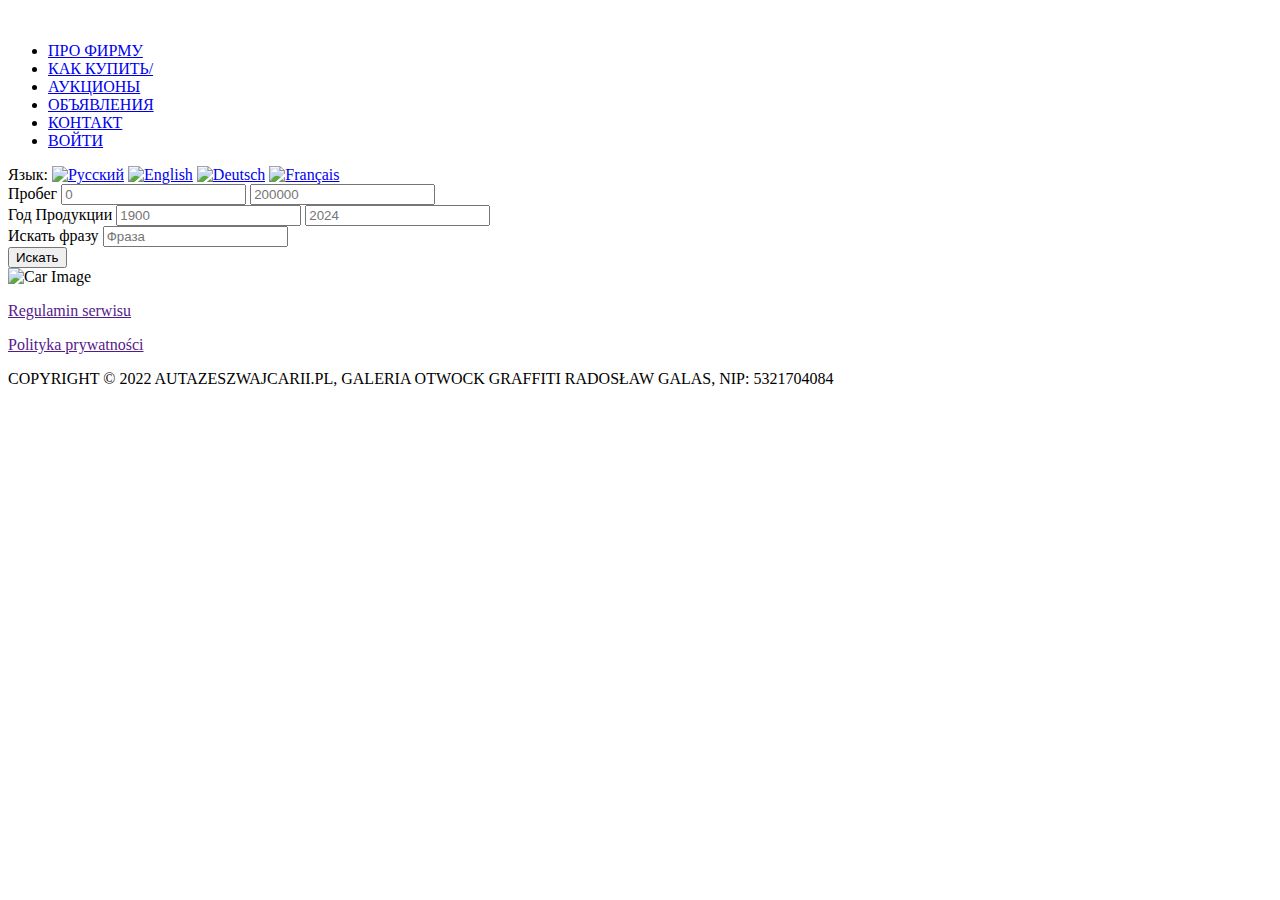
==== index.html @ 076011ea "Initial commit" ====
<!DOCTYPE html>
<html lang="ru  ">
<head>
	<meta charset="UTF-8">
	<meta name="viewport" content="width=device-width, initial-scale=1.0">
	<title>Contacte</title>
	<link rel="stylesheet" href="./.css">
</head>
<body>
	<div class="header">
		<div class="logo">
			<img src="" alt="">
		</div>
		<div class="nav">
			<ul class="navigation">
				<li><a href="#">ПРО ФИРМУ</a></li>
				<li><a href="#">КАК КУПИТЬ/</a></li>
				<li><a href="#">АУКЦИОНЫ</a></li>
				<li><a href="#">ОБЪЯВЛЕНИЯ</a></li>
				<li><a href="#">КОНТАКТ
				</a></li>
				<li><a href="#">ВОЙТИ</a></li>
			</ul>
		</div>
	</div>
	<div class="container">
		<div class="language-selector">
			<label for="language">Язык:</label>
			<a href="link-to-russian-version"><img src="russian-flag.png" alt="Русский" /></a>
			<a href="link-to-english-version"><img src="british-flag.png" alt="English" /></a>
			<a href="link-to-german-version"><img src="german-flag.png" alt="Deutsch" /></a>
			<a href="link-to-french-version"><img src="french-flag.png" alt="Français" /></a>
	</div>


	<div class="search-and-carousel">
		<div class="search-form">
			<!-- Formular de căutare -->
			<form action="search-results.php" method="get">
				<div class="form-group">
					<label for="mileage">Пробег</label>
					<input type="number" id="mileage-min" name="mileage-min" placeholder="0">
					<input type="number" id="mileage-max" name="mileage-max" placeholder="200000">
				</div>
				<div class="form-group">
					<label for="year">Год Продукции</label>
					<input type="number" id="year-min" name="year-min" placeholder="1900">
					<input type="number" id="year-max" name="year-max" placeholder="2024">
				</div>
				<div class="form-group">
					<label for="phrase">Искать фразу</label>
					<input type="text" id="phrase" name="phrase" placeholder="Фраза">
				</div>
				<button type="submit">Искать</button>
			</form>
		</div>
	
		<div class="carousel">
			<!-- Imaginile dvs. carousel aici -->
			<img src="path-to-your-image.jpg" alt="Car Image">
			<!-- Presupunând că aveți mai multe imagini, le puteți adăuga aici -->
		</div>
	</div>


</div>

	<footer class="footer">
		<div class="footer-content">
			<div class="footer-pravaci">
				<p><a href="">Regulamin serwisu</a></p>
				<p><a href="">Polityka prywatności</a></p>
			</div>
			<div class="footer-copyright">
				<p>COPYRIGHT © 2022 AUTAZESZWAJCARII.PL, GALERIA OTWOCK GRAFFITI RADOSŁAW GALAS, NIP: 5321704084</p>
			</div>
		</div>
	</footer>
	
</body>
</html>
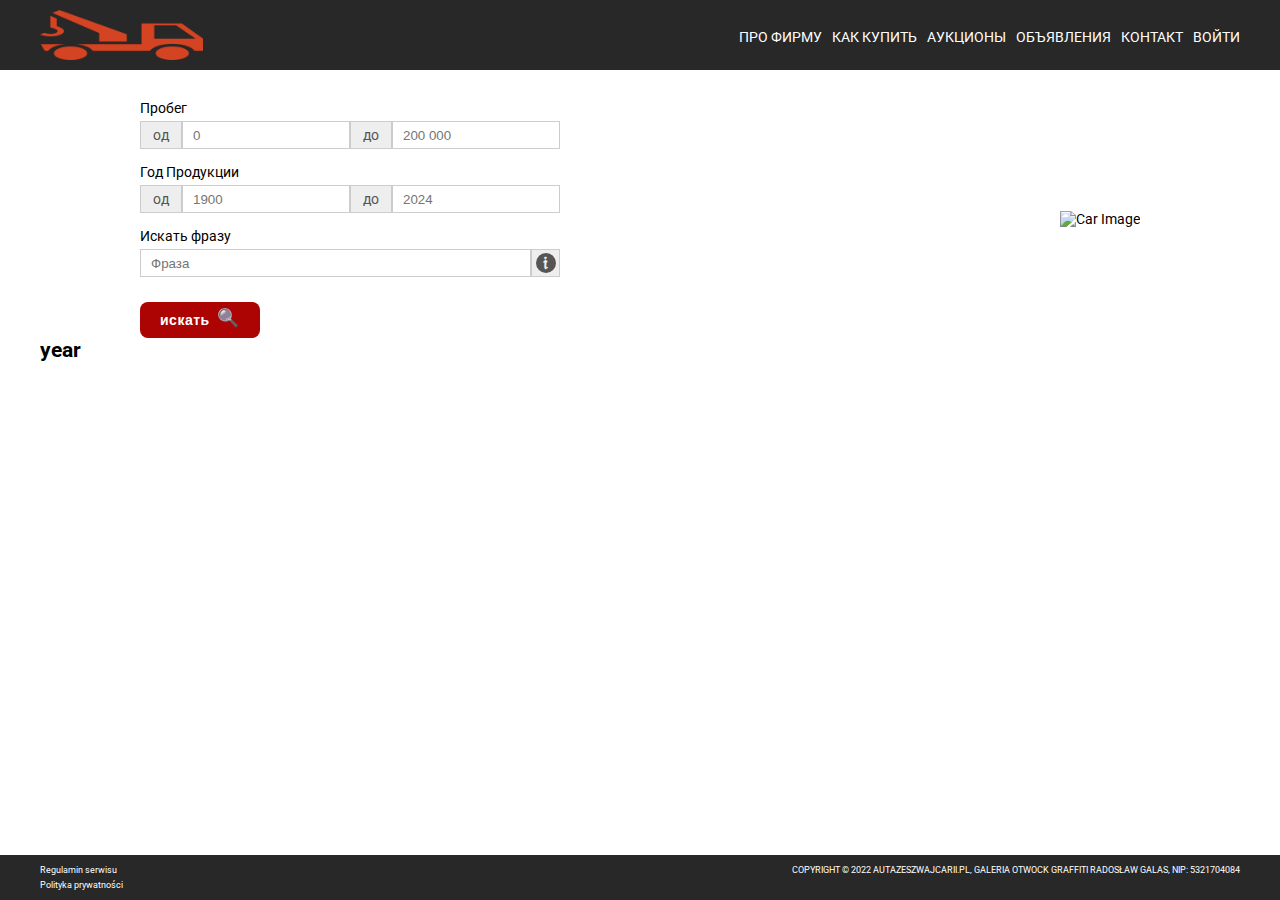
==== commit f07b2893: "add style" ====
--- a/index.html
+++ b/index.html
@@ -1,81 +1,134 @@
 <!DOCTYPE html>
 <html lang="ru  ">
-<head>
-	<meta charset="UTF-8">
-	<meta name="viewport" content="width=device-width, initial-scale=1.0">
-	<title>Contacte</title>
-	<link rel="stylesheet" href="./.css">
-</head>
-<body>
-	<div class="header">
-		<div class="logo">
-			<img src="" alt="">
+	<head>
+		<meta charset="UTF-8" />
+		<meta name="viewport" content="width=device-width, initial-scale=1.0" />
+		<title>Contacte</title>
+		<link rel="stylesheet" href="/assets/css/index.css" />
+	</head>
+	<body>
+		<header>
+			<div class="container">
+				<div class="header">
+					<div class="logo">
+						<img class="logo-img" src="/assets/img/logo.png" alt="Logo" />
+					</div>
+					<div class="nav">
+						<ul class="navigation">
+							<li><a href="#">ПРО ФИРМУ</a></li>
+							<li><a href="#">КАК КУПИТЬ</a></li>
+							<li><a href="#">АУКЦИОНЫ</a></li>
+							<li><a href="#">ОБЪЯВЛЕНИЯ</a></li>
+							<li><a href="#">КОНТАКТ </a></li>
+							<li><a href="#">ВОЙТИ</a></li>
+						</ul>
+					</div>
+				</div>
+			</div>
+		</header>
+
+		<div class="container">
+			<!-- <div class="language-selector">
+				<label for="language">Язык:</label>
+				<a href="link-to-russian-version"
+					><img src="russian-flag.png" alt="Русский"
+				/></a>
+				<a href="link-to-english-version"
+					><img src="british-flag.png" alt="English"
+				/></a>
+				<a href="link-to-german-version"
+					><img src="german-flag.png" alt="Deutsch"
+				/></a>
+				<a href="link-to-french-version"
+					><img src="french-flag.png" alt="Français"
+				/></a>
+			</div> -->
+
+			<div class="search-and-carousel">
+				<div class="search-form">
+					<!-- Formular de căutare -->
+					<form method="get">
+						<div class="group-search">
+							<label for="mileage">Пробег</label>
+							<div class="input-group">
+								<div class="input-group-addon">од</div>
+								<input
+									type="number"
+									id="mileage-min"
+									name="mileage-min"
+									placeholder="0"
+								/>
+								<div class="input-group-addon">до</div>
+								<input
+									type="number"
+									id="mileage-max"
+									name="mileage-max"
+									placeholder="200 000"
+								/>
+							</div>
+						</div>
+						<div class="group-search">
+							<label for="year">Год Продукции</label>
+							<div class="input-group">
+								<div class="input-group-addon">од</div>
+								<input
+									type="number"
+									id="year-min"
+									name="year-min"
+									placeholder="1900"
+								/>
+								<div class="input-group-addon">до</div>
+								<input
+									type="number"
+									id="year-max"
+									name="year-max"
+									placeholder="2024"
+								/>
+							</div>
+						</div>
+						<div class="group-search">
+							<label for="phrase">Искать фразу</label>
+							<div class="input-group">
+								<input
+									type="text"
+									id="phrase"
+									name="phrase"
+									placeholder="Фраза"
+								/>
+								<div class="input-group-addon">
+									<span class="glyphicon-info-sign">i</span>
+								</div>
+							</div>
+						</div>
+						<button class="search-btn" type="submit">
+							Искать<span class="loop-btn"></span>
+						</button>
+					</form>
+				</div>
+
+				<div class="carousel">
+					<img src="path-to-your-image.jpg" alt="Car Image" />
+				</div>
+			</div>
+
+			<h2>year</h2>
 		</div>
-		<div class="nav">
-			<ul class="navigation">
-				<li><a href="#">ПРО ФИРМУ</a></li>
-				<li><a href="#">КАК КУПИТЬ/</a></li>
-				<li><a href="#">АУКЦИОНЫ</a></li>
-				<li><a href="#">ОБЪЯВЛЕНИЯ</a></li>
-				<li><a href="#">КОНТАКТ
-				</a></li>
-				<li><a href="#">ВОЙТИ</a></li>
-			</ul>
-		</div>
-	</div>
-	<div class="container">
-		<div class="language-selector">
-			<label for="language">Язык:</label>
-			<a href="link-to-russian-version"><img src="russian-flag.png" alt="Русский" /></a>
-			<a href="link-to-english-version"><img src="british-flag.png" alt="English" /></a>
-			<a href="link-to-german-version"><img src="german-flag.png" alt="Deutsch" /></a>
-			<a href="link-to-french-version"><img src="french-flag.png" alt="Français" /></a>
-	</div>
 
-
-	<div class="search-and-carousel">
-		<div class="search-form">
-			<!-- Formular de căutare -->
-			<form action="search-results.php" method="get">
-				<div class="form-group">
-					<label for="mileage">Пробег</label>
-					<input type="number" id="mileage-min" name="mileage-min" placeholder="0">
-					<input type="number" id="mileage-max" name="mileage-max" placeholder="200000">
+		<footer class="footer">
+			<div class="container">
+				<div class="footer-content">
+					<div class="footer-pravaci">
+						<p><a href="">Regulamin serwisu</a></p>
+						<p><a href="">Polityka prywatności</a></p>
+					</div>
+					<div class="footer-copyright">
+						<p>
+							COPYRIGHT © 2022 AUTAZESZWAJCARII.PL, GALERIA OTWOCK GRAFFITI
+							RADOSŁAW GALAS, NIP: 5321704084
+						</p>
+					</div>
 				</div>
-				<div class="form-group">
-					<label for="year">Год Продукции</label>
-					<input type="number" id="year-min" name="year-min" placeholder="1900">
-					<input type="number" id="year-max" name="year-max" placeholder="2024">
-				</div>
-				<div class="form-group">
-					<label for="phrase">Искать фразу</label>
-					<input type="text" id="phrase" name="phrase" placeholder="Фраза">
-				</div>
-				<button type="submit">Искать</button>
-			</form>
-		</div>
-	
-		<div class="carousel">
-			<!-- Imaginile dvs. carousel aici -->
-			<img src="path-to-your-image.jpg" alt="Car Image">
-			<!-- Presupunând că aveți mai multe imagini, le puteți adăuga aici -->
-		</div>
-	</div>
-
-
-</div>
-
-	<footer class="footer">
-		<div class="footer-content">
-			<div class="footer-pravaci">
-				<p><a href="">Regulamin serwisu</a></p>
-				<p><a href="">Polityka prywatności</a></p>
 			</div>
-			<div class="footer-copyright">
-				<p>COPYRIGHT © 2022 AUTAZESZWAJCARII.PL, GALERIA OTWOCK GRAFFITI RADOSŁAW GALAS, NIP: 5321704084</p>
-			</div>
-		</div>
-	</footer>
-	
-</body>
-</html>+		</footer>
+	</body>
+</html>
--- a/assets/css/index.css
+++ b/assets/css/index.css
@@ -0,0 +1,593 @@
+@import url('https://fonts.googleapis.com/css2?family=Roboto:wght@400;500;700&display=swap');
+
+* {
+	margin: 0;
+	padding: 0;
+	box-sizing: border-box;
+}
+a {
+	text-decoration: none;
+}
+
+ul {
+	list-style: none;
+}
+
+html {
+	font-family: 'Roboto', sans-serif;
+	font-weight: 400;
+	font-style: normal;
+	font-size: 14px;
+}
+
+.container {
+	max-width: 1240px;
+	padding: 0px 20px;
+	width: 100%;
+	margin: 0 auto;
+}
+
+/* ---------- */
+/* ---------- */
+/* ---------- */
+/* ---------- */
+/* Header */
+header {
+	background-color: #282828;
+	height: 70px;
+}
+
+.logo-img {
+	height: 50px;
+}
+.header {
+	display: flex;
+	flex-direction: row;
+	justify-content: space-between;
+	align-items: center;
+	padding-top: 10px;
+}
+
+.navigation {
+	display: flex;
+	gap: 10px;
+}
+
+.navigation a {
+	color: #fff;
+}
+/* Header */
+/* ---------- */
+/* ---------- */
+
+/* ---------- */
+/* ---------- */
+/* ResetPassword */
+.resetPassword {
+	max-width: 500px;
+	margin: 0 auto;
+}
+
+.titlu-resetPassword {
+	padding: 26px 0 20px;
+	font-size: 17px;
+	text-transform: uppercase;
+	text-align: center;
+	line-height: 18px;
+}
+
+.titlu-resetPassword hr {
+	border: 0;
+	border-top: 1px solid #eee;
+	margin-top: 14px;
+}
+
+.user-form form {
+	display: flex;
+	flex-direction: column;
+	padding-top: 7px;
+	max-width: 350px;
+	margin: 0 auto;
+}
+
+.user-form label {
+	font-weight: 600;
+}
+
+.user-form input {
+	display: block;
+	width: 100%;
+	height: 34px;
+	padding: 6px 12px;
+	font-size: 13px;
+	line-height: 1.4px;
+	color: #555;
+	background-color: #fff;
+	background-image: none;
+	border: 1px solid #ccc;
+	border-radius: 4px;
+	/* -webkit-box-shadow: inset 0 1px 1px rgba(0, 0, 0, 0.075); */
+	/* box-shadow: inset 0 1px 1px rgba(0, 0, 0, 0.075);
+	-webkit-transition: border-color ease-in-out 0.15s,
+		-webkit-box-shadow ease-in-out 0.15s;
+	-o-transition: border-color ease-in-out 0.15s, box-shadow ease-in-out 0.15s;
+	transition: border-color ease-in-out 0.15s, box-shadow ease-in-out 0.15s; */
+}
+
+.user-form input:focus {
+	box-shadow: none;
+	outline: 0;
+	/* background-color: #b5b5b6; */
+	/* border-color: #66afe9; */
+	/* -webkit-box-shadow: inset 0 1px 1px rgba(0, 0, 0, 0.075),
+		0 0 8px rgba(102, 175, 233, 0.6); */
+	/* box-shadow: inset 0 1px 1px rgba(0, 0, 0, 0.075),
+		0 0 8px rgba(102, 175, 233, 0.6); */
+}
+
+.user-form button {
+	cursor: pointer;
+	padding: 8px 13px;
+	margin-top: 20px;
+	margin-left: auto;
+	line-height: 20px;
+	color: #fff;
+	box-sizing: border-box;
+	border: 1px solid rgb(217, 83, 79);
+	border-radius: 4px;
+	background: rgb(177, 3, 3);
+}
+
+/* ------------- */
+/* ------------- */
+/* ------------- */
+/* Footer */
+footer {
+	position: fixed;
+	bottom: 0;
+	width: 100%;
+	background-color: #282828;
+}
+
+.footer-content {
+	padding: 10px 0;
+	display: flex;
+	justify-content: space-between;
+	font-size: 9px;
+}
+
+.footer-pravaci {
+	display: flex;
+	flex-direction: column;
+	gap: 5px;
+}
+
+.footer-pravaci a {
+	color: #fff;
+}
+
+.footer-pravaci a:hover {
+	text-decoration: underline;
+}
+
+.footer-copyright {
+	text-transform: uppercase;
+	color: #fff;
+}
+
+/* ------------- */
+/* ------------- */
+/* ------------- */
+/* Page firma */
+.img-compani {
+	margin-top: 40px;
+	height: 229px;
+	width: 100%;
+}
+
+.titlu-firma {
+	text-transform: uppercase;
+	text-align: center;
+	font-size: 17px;
+	font-weight: 400;
+	color: #282828;
+}
+
+.titlu-hr {
+	max-width: 40px;
+	color: #b10303;
+	border: 1px solid #b10303;
+	padding: 0;
+	margin: 6px auto;
+}
+
+.content-firma {
+	margin-top: 30px;
+	max-width: 800px;
+	margin: 0 auto;
+	font-size: 13px;
+	color: #282828;
+}
+
+.content-firma p {
+	padding: 10px 50px 15px 40px;
+}
+
+.content-firma__important {
+	color: #ac0303;
+	padding-bottom: 0;
+	margin-bottom: 0;
+	font-weight: bold;
+	font-size: 13px;
+}
+
+/* Page login */
+.titlu-user {
+	padding: 26px 0 20px;
+	font-size: 17px;
+	text-transform: uppercase;
+	text-align: center;
+	line-height: 18px;
+}
+
+.login-info {
+	max-width: 1000px;
+	color: #8a6d3b;
+	background-color: #fcf8e3;
+	padding: 15px;
+	margin: 25px auto;
+	border: 1px solid #faebcc;
+	border-radius: 4px;
+	font-weight: 500;
+	display: flex;
+	flex-direction: column;
+	gap: 2px;
+}
+
+.login-info a {
+	color: #ac0303;
+}
+
+.login-info a:hover {
+	text-decoration: underline;
+}
+
+.login-form input + label {
+	margin-top: 15px;
+}
+
+/* Page Registration */
+.text-registration {
+	max-width: 1000px;
+	margin: 0 auto;
+	padding: 25px 0 20px;
+	font-size: 13px;
+	color: #282828;
+}
+
+.registration-form form {
+	padding-top: 10px;
+	max-width: 500px;
+	margin: 0 auto;
+	display: flex;
+	flex-direction: column;
+	gap: 20px;
+}
+
+.form-group {
+	display: grid;
+	grid-template-columns: 1fr 1fr;
+}
+
+.form-group label {
+	color: #282828;
+	font-weight: 700;
+	line-height: 20px;
+	letter-spacing: 0%;
+}
+
+.form-group input,
+.form-group select {
+	height: 29px;
+	padding: 4px 8px;
+	font-size: 13px;
+	line-height: 1.4px;
+	color: #555;
+	background-color: #fff;
+	background-image: none;
+	border: 1px solid #ccc;
+	border-radius: 4px;
+	/* -webkit-box-shadow: inset 0 1px 1px rgba(0, 0, 0, 0.075); */
+	/* box-shadow: inset 0 1px 1px rgba(0, 0, 0, 0.075);
+	-webkit-transition: border-color ease-in-out 0.15s,
+		-webkit-box-shadow ease-in-out 0.15s;
+	-o-transition: border-color ease-in-out 0.15s, box-shadow ease-in-out 0.15s;
+	transition: border-color ease-in-out 0.15s, box-shadow ease-in-out 0.15s; */
+}
+
+.form-group input:focus,
+.form-group select:focus {
+	box-shadow: none;
+	outline: 0;
+	/* background-color: #b5b5b6; */
+	/* border-color: #66afe9; */
+	/* -webkit-box-shadow: inset 0 1px 1px rgba(0, 0, 0, 0.075),
+		0 0 8px rgba(102, 175, 233, 0.6); */
+	/* box-shadow: inset 0 1px 1px rgba(0, 0, 0, 0.075),
+		0 0 8px rgba(102, 175, 233, 0.6); */
+}
+
+.form-group__polici {
+	display: flex;
+	justify-content: space-between;
+	align-items: center;
+	gap: 14px;
+}
+
+.form-group__polici label {
+	display: flex;
+	flex-direction: row;
+}
+
+.registration-form button {
+	margin-top: 36px;
+	max-width: 97px;
+	padding: 8px 13px;
+	margin: 0 auto;
+	color: #fff;
+	background-color: #b10303;
+	border: 1px solid #b10303;
+	border-radius: 4px;
+	cursor: pointer;
+}
+
+/* Page Rules */
+.content-rules {
+	max-width: 1000px;
+	margin: 0 auto;
+	padding-top: 20px;
+	color: #282828;
+	font-size: 16px;
+	line-height: 17.6px;
+	text-align: justify;
+}
+
+.title-item {
+	font-size: 17px;
+	font-weight: 700;
+	line-height: 18.7px;
+	text-transform: uppercase;
+	text-align-last: left;
+}
+
+.rules-items hr {
+	max-width: 100%;
+	color: #b10303;
+	border: 1px solid #b10303;
+	padding: 0;
+	margin: 6px auto 0 auto;
+}
+
+.rules-items ol {
+	display: flex;
+	flex-direction: column;
+	gap: 7px;
+}
+
+.rules-items ol {
+	padding-top: 47px;
+	margin-left: 25px;
+}
+
+.rules-items a {
+	color: #ac0303;
+	font-weight: 700;
+}
+
+.rules-items a:hover {
+	color: #23527c;
+	text-decoration: underline;
+}
+
+.auction-link {
+	padding: 30px 10px 40px;
+	margin-left: 40px;
+}
+
+.rules-ads {
+	font-size: 18px;
+}
+
+.rules-ads a {
+	font-weight: normal;
+}
+
+.rules-ads p {
+	margin: 10px 0 40px 25px;
+	font-size: 15px;
+	line-height: 27px;
+}
+.rules-price {
+	font-size: 15px;
+}
+
+.rules-price p {
+	margin: 20px 0 25px 50px;
+}
+
+.rules-price ul {
+	margin-left: 50px;
+	display: flex;
+	flex-direction: column;
+	gap: 6px;
+}
+
+/* Pagin FAQ */
+.content-faq {
+	max-width: 800px;
+	margin: 0 auto;
+	color: #282828;
+	font-size: 14px;
+}
+
+.content-faq a {
+	color: #ac0303;
+	font-weight: bold;
+}
+
+.content-faq > p {
+	padding: 10px 20px 35px 20px;
+	letter-spacing: 0.8px;
+	text-align: justify;
+}
+
+.faq-details {
+	display: flex;
+	flex-direction: column;
+	gap: 15px;
+	padding: 0 10px 10px 20px;
+}
+
+.faq-details summary {
+	font-size: 16px;
+	line-height: 17.6px;
+}
+
+.faq-details summary:hover {
+	text-decoration: underline;
+}
+
+.faq-details summary::marker {
+	font-size: 25px;
+	content: '+';
+	font-weight: bolder;
+	color: #ac0303;
+}
+
+.faq-details summary hr {
+	border: 0;
+	border-top: 1px solid #eee;
+	margin-top: 8px;
+}
+
+.faq-details details p {
+	padding: 15px;
+	text-align: justify;
+	letter-spacing: 0.8px;
+	line-height: 1.6;
+}
+
+/* Page index */
+.search-and-carousel {
+	padding-top: 30px;
+	display: flex;
+	justify-content: space-between;
+	align-items: center;
+	max-width: 1000px;
+	margin: 0 auto;
+}
+
+.search-form form {
+	display: flex;
+	flex-direction: column;
+	gap: 15px;
+	max-width: 420px;
+}
+
+.group-search {
+	display: flex;
+	flex-direction: column;
+	gap: 5px;
+}
+
+.input-group {
+	display: flex;
+	flex-direction: row;
+}
+
+.input-group-addon {
+	padding: 6px 12px;
+	font-size: 14px;
+	font-weight: 400;
+	line-height: 1;
+	color: #555;
+	text-align: center;
+	background-color: #eee;
+	border: 1px solid #ccc;
+}
+
+.input-group input {
+	border: 1px solid #ccc;
+	width: 100%;
+	padding: 3px 10px;
+}
+
+.input-group input:focus {
+	box-shadow: none;
+	outline: 0;
+}
+
+.glyphicon-info-sign {
+	position: relative;
+	cursor: pointer;
+}
+
+.glyphicon-info-sign::before {
+	content: '';
+	width: 20px;
+	height: 20px;
+	border-radius: 50%;
+	background-color: #555;
+	position: absolute;
+	top: 50%;
+	left: 50%;
+	transform: translate(-50%, -50%);
+}
+
+.glyphicon-info-sign::after {
+	content: '𝔦';
+	font-size: 18px;
+	font-weight: bolder;
+	position: absolute;
+	color: #eee;
+	top: 50%;
+	left: 50%;
+	transform: translate(-50%, -50%);
+}
+
+.search-btn {
+	margin-top: 10px;
+	padding: 10px 20px;
+	font-size: 14px;
+	border: 0;
+	border-radius: 8px;
+	max-width: 120px;
+	text-align: left;
+	background-color: #ac0303;
+	color: #fff;
+	font-weight: bold;
+	letter-spacing: 0.5px;
+	text-transform: lowercase;
+	cursor: pointer;
+}
+
+.loop-btn {
+	position: relative;
+}
+
+.loop-btn::after {
+	content: '\1F50D';
+	font-size: 18px;
+	font-weight: bolder;
+	position: absolute;
+	color: #eee;
+	top: 35%;
+	right: -30px;
+	transform: translate(0%, -50%);
+}
+
+@media screen and (max-width: 1000px) {
+	.navigation {
+		display: none;
+	}
+}
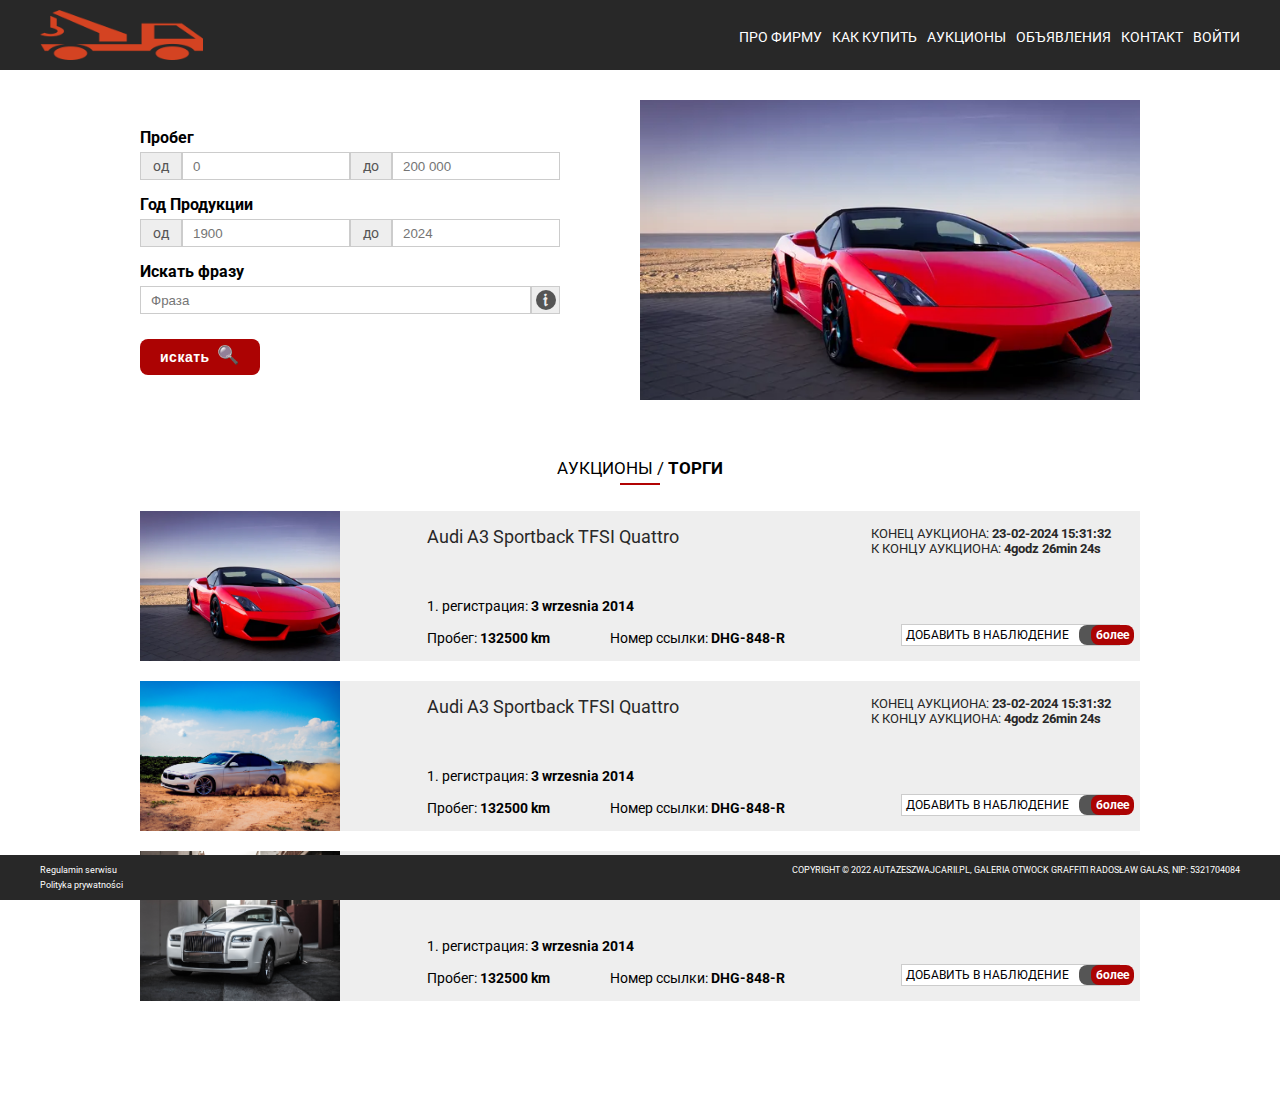
==== commit 25127911: "add style" ====
--- a/index.html
+++ b/index.html
@@ -107,11 +107,130 @@
 				</div>
 
 				<div class="carousel">
-					<img src="path-to-your-image.jpg" alt="Car Image" />
-				</div>
-			</div>
-
-			<h2>year</h2>
+					<img class="carousel-car" src="/assets/img/11.jpg" alt="Car Image" />
+					<img class="carousel-car" src="/assets/img/12.jpg" alt="Car Image" />
+					<img class="carousel-car" src="/assets/img/13.jpg" alt="Car Image" />
+					<img class="carousel-car" src="/assets/img/14.jpg" alt="Car Image" />
+					<img class="carousel-car" src="/assets/img/15.jpg" alt="Car Image" />
+				</div>
+			</div>
+
+			<div class="content-cars">
+				<h2 class="titlu-user">
+					АУКЦИОНЫ / <b>ТОРГИ</b>
+					<hr class="titlu-hr" />
+				</h2>
+
+				<div class="content-car">
+					<div class="car-item">
+						<div class="car-item__img">
+							<a href=""
+								><img class="car-img" src="/assets/img/11.jpg" alt=""
+							/></a>
+						</div>
+						<div class="car-item__content">
+							<a href=""><span>Audi A3 Sportback TFSI Quattro</span></a>
+							<p class="car-item__register">
+								1. регистрация: <span>3 wrzesnia 2014</span>
+							</p>
+							<div class="car-item__more-info">
+								<div class="car-item__km">Пробег: <span>132500 km</span></div>
+								<div class="car-item__number">
+									Номер ссылки: <span>DHG-848-R</span>
+								</div>
+							</div>
+						</div>
+						<div class="car-auction">
+							<div class="auction-time">
+								<div class="finis-auction">
+									КОНЕЦ АУКЦИОНА: <span>23-02-2024 15:31:32</span>
+								</div>
+								<div class="time-auction">
+									К КОНЦУ АУКЦИОНА: <span>4godz 26min 24s</span>
+								</div>
+							</div>
+							<div class="auction-entry-actions">
+								<span class="auctions-observations">ДОБАВИТЬ В НАБЛЮДЕНИЕ</span>
+								<span class="auction-action-make-offer"
+									><a href="">более</a></span
+								>
+							</div>
+						</div>
+					</div>
+
+					<div class="car-item">
+						<div class="car-item__img">
+							<a href=""
+								><img class="car-img" src="/assets/img/12.jpg" alt=""
+							/></a>
+						</div>
+						<div class="car-item__content">
+							<a href=""><span>Audi A3 Sportback TFSI Quattro</span></a>
+							<p class="car-item__register">
+								1. регистрация: <span>3 wrzesnia 2014</span>
+							</p>
+							<div class="car-item__more-info">
+								<div class="car-item__km">Пробег: <span>132500 km</span></div>
+								<div class="car-item__number">
+									Номер ссылки: <span>DHG-848-R</span>
+								</div>
+							</div>
+						</div>
+						<div class="car-auction">
+							<div class="auction-time">
+								<div class="finis-auction">
+									КОНЕЦ АУКЦИОНА: <span>23-02-2024 15:31:32</span>
+								</div>
+								<div class="time-auction">
+									К КОНЦУ АУКЦИОНА: <span>4godz 26min 24s</span>
+								</div>
+							</div>
+							<div class="auction-entry-actions">
+								<span class="auctions-observations">ДОБАВИТЬ В НАБЛЮДЕНИЕ</span>
+								<span class="auction-action-make-offer"
+									><a href="">более</a></span
+								>
+							</div>
+						</div>
+					</div>
+
+					<div class="car-item">
+						<div class="car-item__img">
+							<a href=""
+								><img class="car-img" src="/assets/img/13.jpg" alt=""
+							/></a>
+						</div>
+						<div class="car-item__content">
+							<a href=""><span>Audi A3 Sportback TFSI Quattro</span></a>
+							<p class="car-item__register">
+								1. регистрация: <span>3 wrzesnia 2014</span>
+							</p>
+							<div class="car-item__more-info">
+								<div class="car-item__km">Пробег: <span>132500 km</span></div>
+								<div class="car-item__number">
+									Номер ссылки: <span>DHG-848-R</span>
+								</div>
+							</div>
+						</div>
+						<div class="car-auction">
+							<div class="auction-time">
+								<div class="finis-auction">
+									КОНЕЦ АУКЦИОНА: <span>23-02-2024 15:31:32</span>
+								</div>
+								<div class="time-auction">
+									К КОНЦУ АУКЦИОНА: <span>4godz 26min 24s</span>
+								</div>
+							</div>
+							<div class="auction-entry-actions">
+								<span class="auctions-observations">ДОБАВИТЬ В НАБЛЮДЕНИЕ</span>
+								<span class="auction-action-make-offer"
+									><a href="">более</a></span
+								>
+							</div>
+						</div>
+					</div>
+				</div>
+			</div>
 		</div>
 
 		<footer class="footer">
@@ -130,5 +249,6 @@
 				</div>
 			</div>
 		</footer>
+		<script src="/assets/js/index.js"></script>
 	</body>
 </html>
--- a/assets/css/index.css
+++ b/assets/css/index.css
@@ -485,6 +485,7 @@
 	align-items: center;
 	max-width: 1000px;
 	margin: 0 auto;
+	gap: 40px;
 }
 
 .search-form form {
@@ -498,6 +499,11 @@
 	display: flex;
 	flex-direction: column;
 	gap: 5px;
+}
+
+.group-search label {
+	font-size: 16px;
+	font-weight: bold;
 }
 
 .input-group {
@@ -586,6 +592,131 @@
 	transform: translate(0%, -50%);
 }
 
+.carousel-car {
+	width: 500px;
+	height: 300px;
+	object-fit: cover;
+}
+
+.carousel-car:not(:first-child) {
+	display: none;
+}
+
+.content-cars {
+	max-width: 1000px;
+	margin: 0 auto;
+	padding-top: 30px;
+}
+
+.content-cars h2 {
+	font-weight: normal;
+}
+
+.content-car {
+	display: flex;
+	flex-direction: column;
+	gap: 20px;
+	padding-bottom: 100px;
+}
+
+.car-item {
+	width: 100%;
+	background-color: #eee;
+	display: flex;
+	flex-direction: row;
+	justify-content: space-between;
+	gap: 30px;
+	height: 150px;
+}
+
+.car-img {
+	width: 200px;
+	height: 150px;
+	object-fit: cover;
+}
+
+.car-item__content {
+	padding: 15px 0;
+	display: flex;
+	flex-direction: column;
+	justify-content: space-between;
+}
+
+.car-item__content a {
+	font-size: 18px;
+	color: #282828;
+	padding-bottom: 35px;
+}
+
+.car-item__content p > span {
+	font-weight: bold;
+}
+
+.car-item__more-info {
+	display: flex;
+	gap: 60px;
+}
+
+.car-item__more-info span {
+	font-weight: 700;
+}
+
+.car-auction {
+	padding: 15px 0;
+	margin-right: 20px;
+	display: flex;
+	flex-direction: column;
+	justify-content: space-between;
+}
+
+.auction-time {
+	color: #282828;
+	font-size: 13px;
+	text-transform: uppercase;
+}
+
+.auction-time span {
+	font-weight: 700;
+	text-transform: lowercase;
+}
+
+.auction-entry-actions {
+	margin-left: 30px;
+	font-size: 12px;
+	/* padding: 0 0 0 4px; */
+	padding: 0 0 0 4px;
+	background-color: #fff;
+	border: 1px solid #ccc;
+	display: flex;
+	align-items: center;
+	gap: 10px;
+	z-index: 0;
+}
+
+.auction-action-make-offer {
+	font-size: 12px;
+	background-color: #555;
+	border-radius: 8px;
+	position: relative;
+	padding: 10px 0 10px 40px;
+}
+
+.auction-action-make-offer a {
+	bottom: 0;
+	right: -5px;
+	position: absolute;
+	padding: 3px 5px;
+	border-radius: 8px;
+	background-color: #ac0303;
+	font-weight: 700;
+	color: #fff;
+	margin-right: -10px;
+}
+
+.auction-action-make-offer a:hover {
+	text-decoration: underline;
+}
+
 @media screen and (max-width: 1000px) {
 	.navigation {
 		display: none;
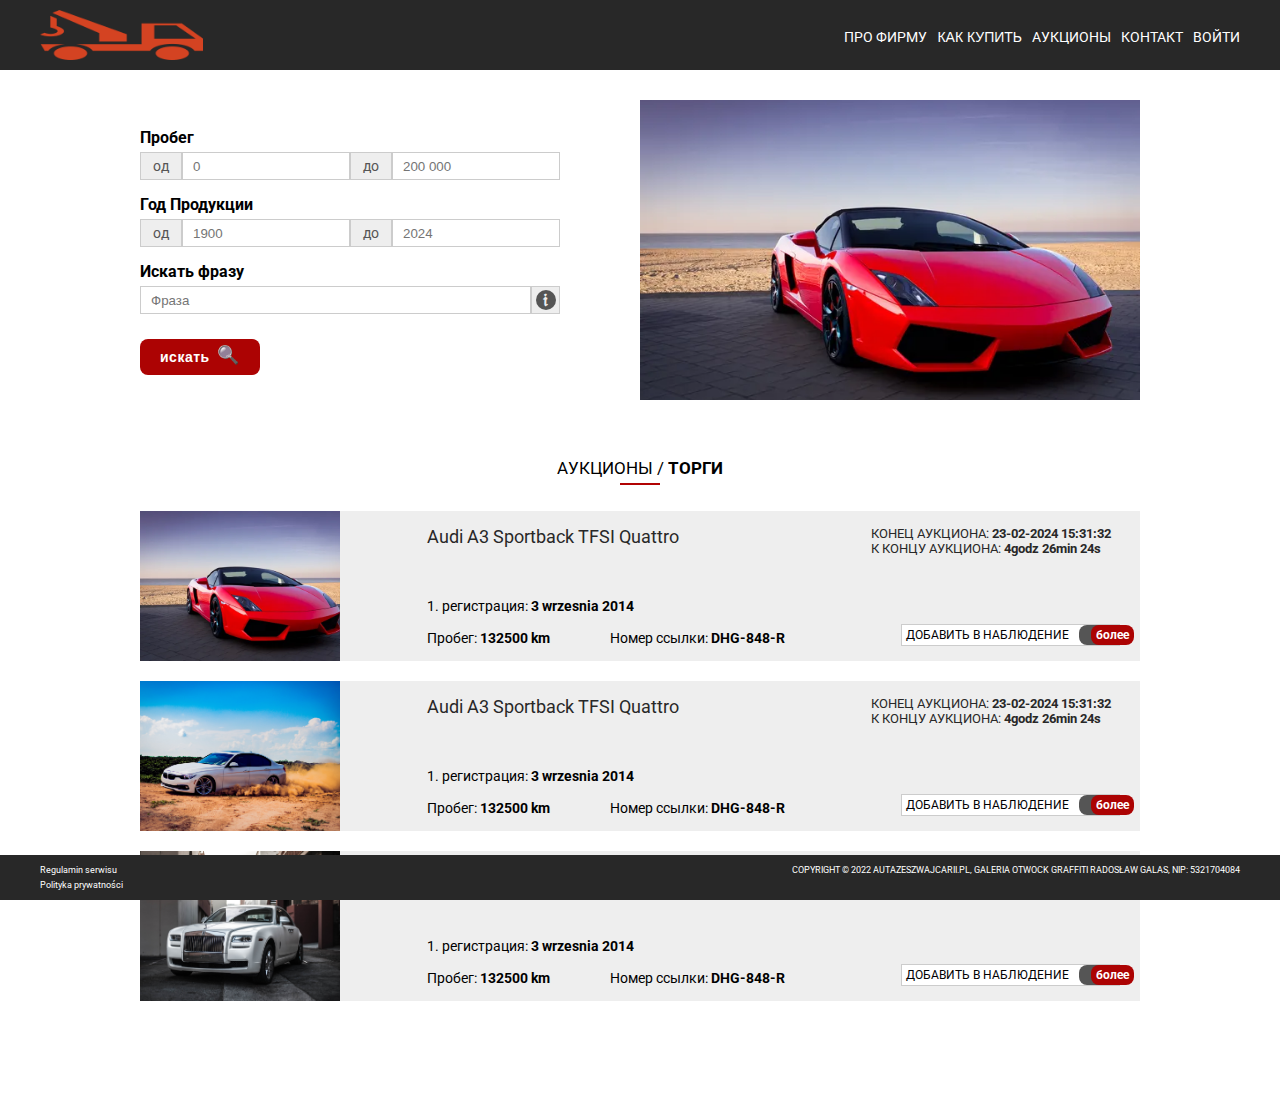
==== commit acc57f26: "add style" ====
--- a/index.html
+++ b/index.html
@@ -5,22 +5,30 @@
 		<meta name="viewport" content="width=device-width, initial-scale=1.0" />
 		<title>Contacte</title>
 		<link rel="stylesheet" href="/assets/css/index.css" />
+		<script src="/assets/js/index.js"></script>
 	</head>
 	<body>
 		<header>
 			<div class="container">
 				<div class="header">
 					<div class="logo">
-						<img class="logo-img" src="/assets/img/logo.png" alt="Logo" />
+						<a href="index.html"
+							><img class="logo-img" src="/assets/img/logo.png" alt="Logo"
+						/></a>
 					</div>
 					<div class="nav">
 						<ul class="navigation">
-							<li><a href="#">ПРО ФИРМУ</a></li>
-							<li><a href="#">КАК КУПИТЬ</a></li>
-							<li><a href="#">АУКЦИОНЫ</a></li>
-							<li><a href="#">ОБЪЯВЛЕНИЯ</a></li>
-							<li><a href="#">КОНТАКТ </a></li>
-							<li><a href="#">ВОЙТИ</a></li>
+							<li><a href="Firma.html">ПРО ФИРМУ</a></li>
+							<li class="dropdown" id="dropdown-toggle">
+								<button>КАК КУПИТЬ</button>
+								<ul class="dropdown-menu" id="dropdown-menu">
+									<li><a href="Rules.html">правила</a></li>
+									<li><a href="FAQ.html">Часто задаваемые вопросы</a></li>
+								</ul>
+							</li>
+							<li><a href="index.html">АУКЦИОНЫ</a></li>
+							<li><a href="Contact.html">КОНТАКТ </a></li>
+							<li><a href="Login.html">ВОЙТИ</a></li>
 						</ul>
 					</div>
 				</div>
--- a/assets/css/index.css
+++ b/assets/css/index.css
@@ -55,6 +55,37 @@
 
 .navigation a {
 	color: #fff;
+}
+
+.dropdown button {
+	background-color: transparent;
+	border: none;
+	color: #fff;
+	font-size: 14px;
+}
+
+.dropdown-menu {
+	display: none;
+}
+
+.dropdown-menu.active {
+	position: absolute;
+	display: block;
+	background-color: #fbfbfb;
+	padding: 5px 10px;
+	text-align: center;
+	border: 1px solid #ccc;
+	box-shadow: 0px 2px 18px -2px rgba(61, 54, 61, 1);
+}
+
+.dropdown-menu.active li + li {
+	padding-top: 5px;
+}
+
+.dropdown-menu.active a {
+	color: #282828;
+	font-size: 14px;
+	text-transform: uppercase;
 }
 /* Header */
 /* ---------- */
